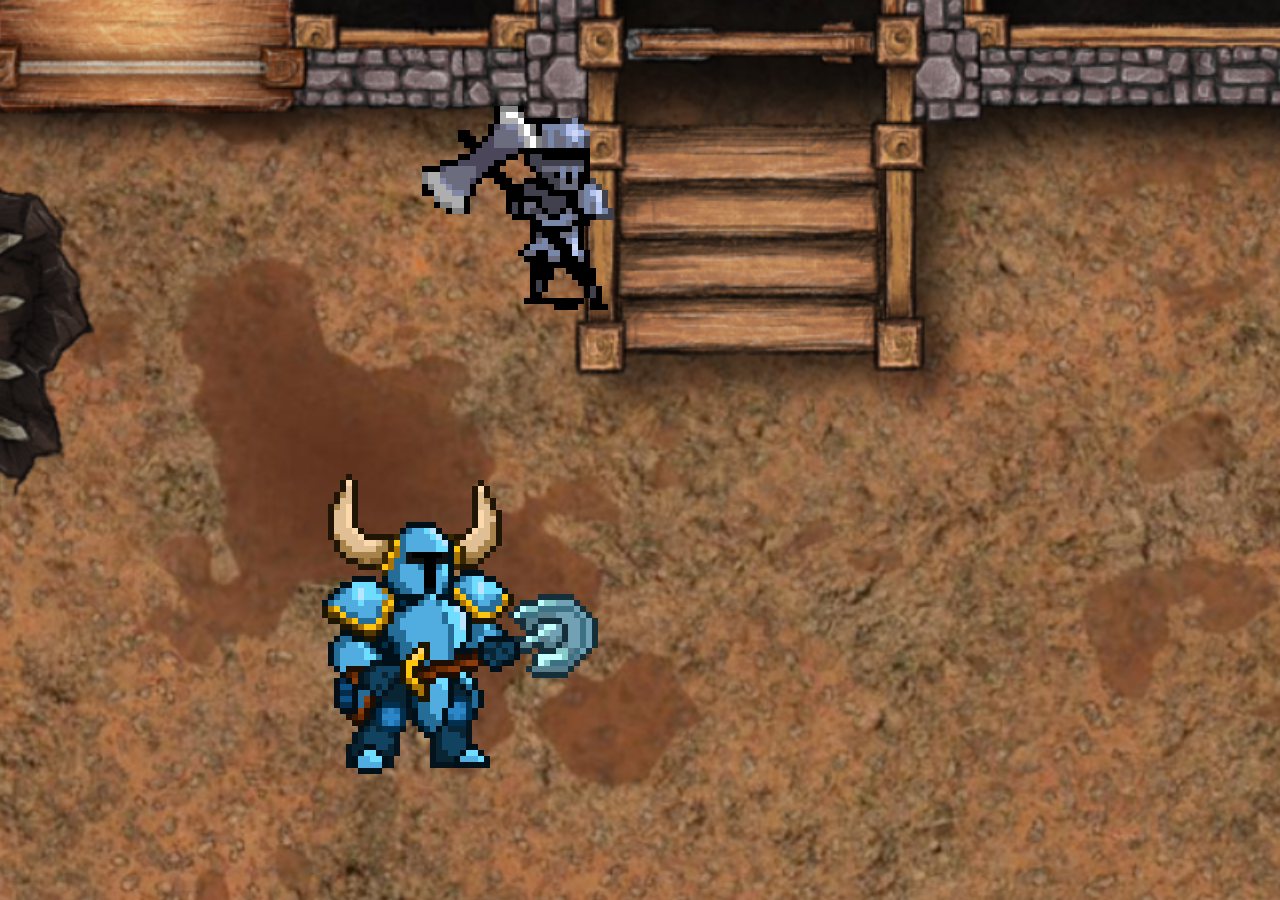
==== Outside.html @ 5df6d277 "first commit" ====
<!doctype html>
<html lang="en">
  <head>
    <meta charset="utf-8">
    <meta name="viewport" content="width=device-width, initial-scale=1">
    <title>Rock paper scis</title>
    <link href="https://cdn.jsdelivr.net/npm/bootstrap@5.2.3/dist/css/bootstrap.min.css" rel="stylesheet" integrity="sha384-rbsA2VBKQhggwzxH7pPCaAqO46MgnOM80zW1RWuH61DGLwZJEdK2Kadq2F9CUG65" crossorigin="anonymous">
    <link rel="stylesheet" href="css/sytle.css">
  </head>
  <body>
    <div class="OutsideBG img-fluid">

        <img class="EasyGurad" src="img/EasyGurad.gif" alt="">
        <img class="Player" src="img/Player.gif" alt="">

    </div>
    

    <script src="https://cdn.jsdelivr.net/npm/bootstrap@5.2.3/dist/js/bootstrap.bundle.min.js" integrity="sha384-kenU1KFdBIe4zVF0s0G1M5b4hcpxyD9F7jL+jjXkk+Q2h455rYXK/7HAuoJl+0I4" crossorigin="anonymous"></script>
  </body>
</html>
---- css/sytle.css ----
.OverviewBG {
background-image: url(../img/Overview.png);
background-size: cover;
background-repeat: no-repeat;
background-position: center;
height: 100vh;
}

.OutsideBG {
    background-image: url(../img/front.png);
    background-size: cover;
    background-repeat: no-repeat;
    background-position: center;
    height: 100vh;
    }

    .HallwayBG {
        background-image: url(../img/hallway.png);
        background-size: cover;
        background-repeat: no-repeat;
        background-position: center;
        height: 100vh;
        }

.OverviewText {
    text-align: center;
    color: rgb(218, 29, 29);
}

.button {
right: 930px;
position: absolute;

--primary-color: #000000;
  --secondary-color: #fff;
  --hover-color: #ff0000;
  --arrow-width: 10px;
  --arrow-stroke: 2px;
  box-sizing: border-box;
  border: 0;
  border-radius: 20px;
  color: var(--secondary-color);
  padding: 1em 1.8em;
  background: var(--primary-color);
  display: flex;
  transition: 0.2s background;
  align-items: center;
  gap: 0.6em;
  font-weight: bold;

}

.button .arrow-wrapper {
    display: flex;
    justify-content: center;
    align-items: center;
  }
  
  .button .arrow {
    margin-top: 1px;
    width: var(--arrow-width);
    background: var(--primary-color);
    height: var(--arrow-stroke);
    position: relative;
    transition: 0.2s;
  }
  
  .button .arrow::before {
    content: "";
    box-sizing: border-box;
    position: absolute;
    border: solid var(--secondary-color);
    border-width: 0 var(--arrow-stroke) var(--arrow-stroke) 0;
    display: inline-block;
    top: -3px;
    right: 3px;
    transition: 0.2s;
    padding: 3px;
    transform: rotate(-45deg);
  }
  
  .button:hover {
    background-color: var(--hover-color);
  }
  
  .button:hover .arrow {
    background: var(--secondary-color);
  }
  
  .button:hover .arrow:before {
    right: 0;
  }

  .Player {
    right: 550px;
    top: 300px;
position: absolute;

  }

  .EasyGurad {
    right: 600px;
    top: 100px;
position: absolute;
  }
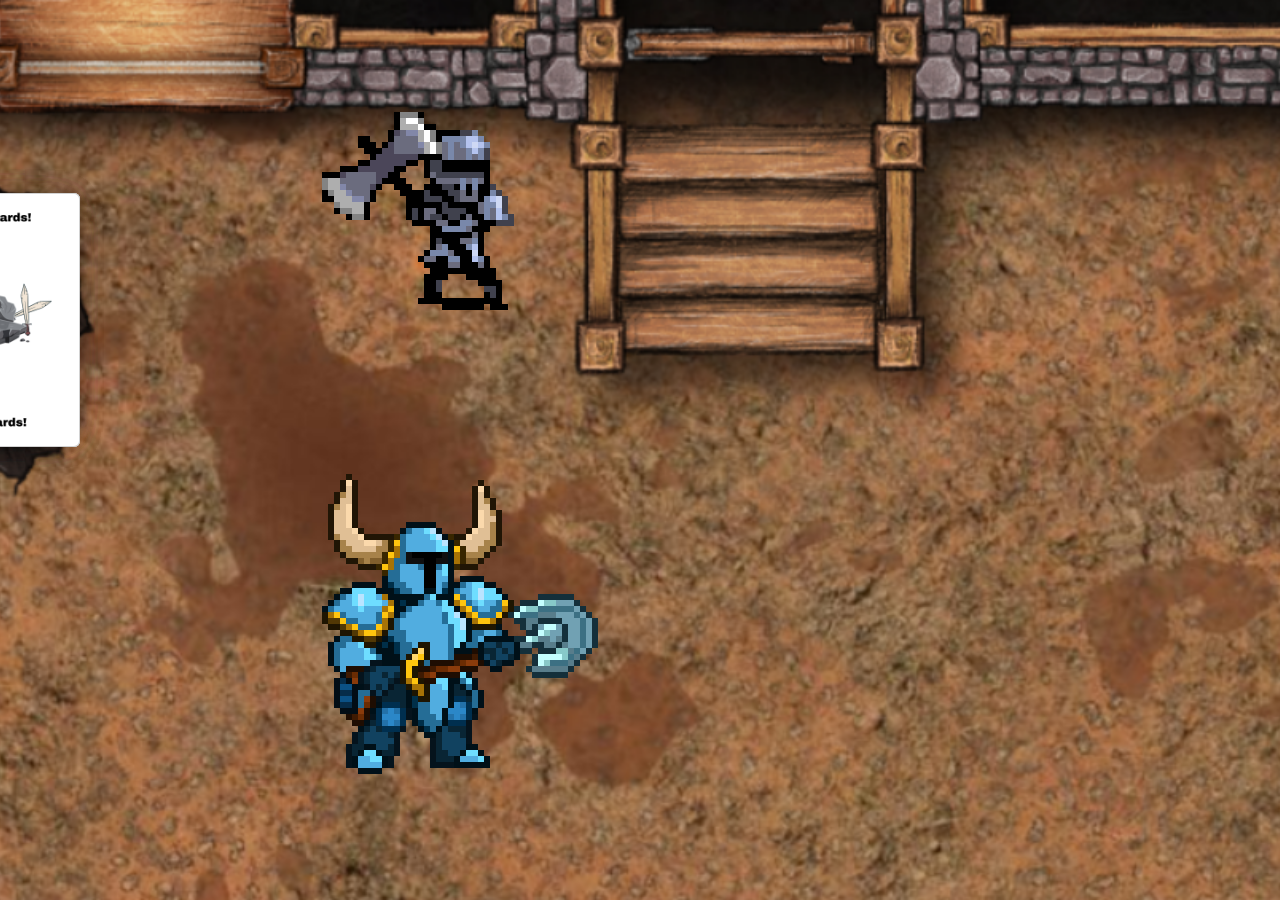
==== commit d0a45d3c: "Done" ====
--- a/Outside.html
+++ b/Outside.html
@@ -13,6 +13,13 @@
         <img class="EasyGurad" src="img/EasyGurad.gif" alt="">
         <img class="Player" src="img/Player.gif" alt="">
 
+        <div class="main">
+          <div class="card" id="c1"></div>
+          <div class="card" id="c2"></div>
+          <div class="card" id="c3"></div>
+          <div class="card" id="c4"></div>
+        </div>
+
     </div>
     
 
--- a/css/sytle.css
+++ b/css/sytle.css
@@ -99,7 +99,88 @@
   }
 
   .EasyGurad {
-    right: 600px;
+    right: 700px;
     top: 100px;
 position: absolute;
   }
+
+
+  .card {
+    width: 190px;
+    height: 254px;
+    background-image: url(../img/Battle\ cards!.png);
+    background-size: cover;
+    background-repeat: no-repeat;
+    background-position: center;
+    position: absolute;
+    transition: .3s ease-in-out;
+    cursor: pointer;
+    box-shadow: 0px 0px 30px -10px rgba(0, 0, 0, 0.3);
+    right: 1200px;
+  }
+  
+  #c1 {
+    background-image: url(../img/Battle\ cards!\ Paper.png);
+    background-size: cover;
+    background-repeat: no-repeat;
+    background-position: center;
+  }
+  
+  #c2 {
+    background-image: url(../img/Battle\ cards!\ Scissor.png.);
+    background-size: cover;
+    background-repeat: no-repeat;
+    background-position: center;
+  }
+  
+  #c3 {
+    background-image: url(../img/Battle\ cards!\ Rock.png);
+    background-size: cover;
+    background-repeat: no-repeat;
+    background-position: center;
+  }
+  
+  #c4 {
+    background-image: url(../img/Battle\ cards!\.png);
+    background-size: cover;
+    background-repeat: no-repeat;
+    background-position: center;
+  }
+  
+  .main:hover #c1 {
+    transform: translateX(-100px) rotate(-40deg);
+  }
+  
+  .main:hover #c2 {
+    transform: translateX(-50px) rotate(-30deg);
+  }
+  
+  .main:hover #c3 {
+    transform: translateX(0) rotate(-20deg);
+  }
+  
+  .main:hover #c4 {
+    transform: translateX(50px) rotate(-10deg);
+  }
+  
+  #c1:hover {
+    transform: translateX(-150px) rotate(0deg) !important;
+  }
+  
+  #c2:hover {
+    transform: translateX(-100px) rotate(0deg) !important;
+  }
+  
+  #c3:hover {
+    transform: translateX(-50px) rotate(0deg) !important;
+  }
+  
+  #c4:hover {
+    transform: translateX(50px) rotate(0deg) !important;
+  }
+  
+  .main {
+    display: grid;
+    height: 50vmax;
+    place-items: center;
+  }
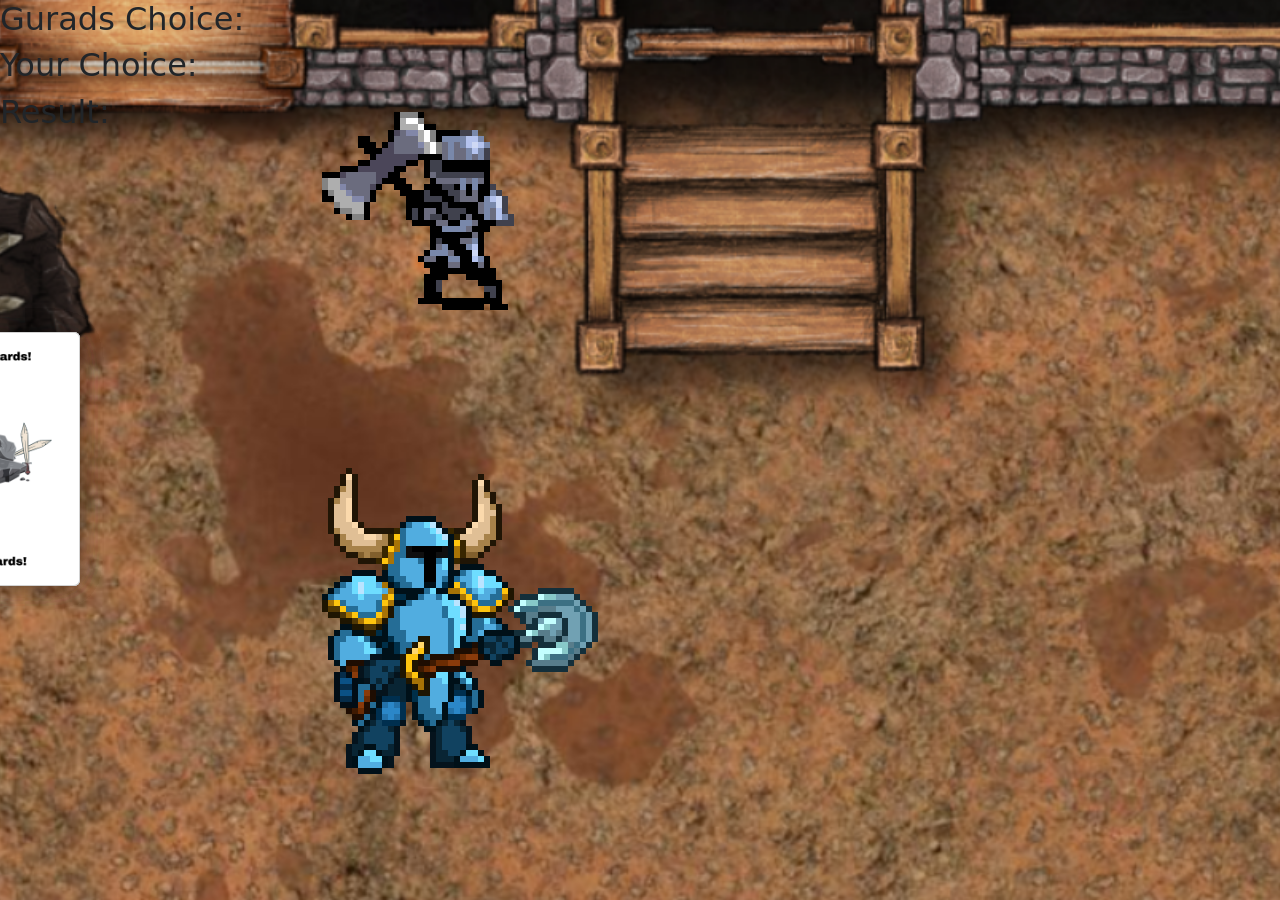
==== commit 18939f18: "For Ms" ====
--- a/Outside.html
+++ b/Outside.html
@@ -13,6 +13,10 @@
         <img class="EasyGurad" src="img/EasyGurad.gif" alt="">
         <img class="Player" src="img/Player.gif" alt="">
 
+        <h2>Gurads Choice:<span id="computer-choice"></span></h2>
+        <h2>Your Choice:<span id="Players-choice"></span></h2>
+        <h2>Result:<span id="Result"></span></h2>
+
         <div class="main">
           <div class="card" id="c1"></div>
           <div class="card" id="c2"></div>
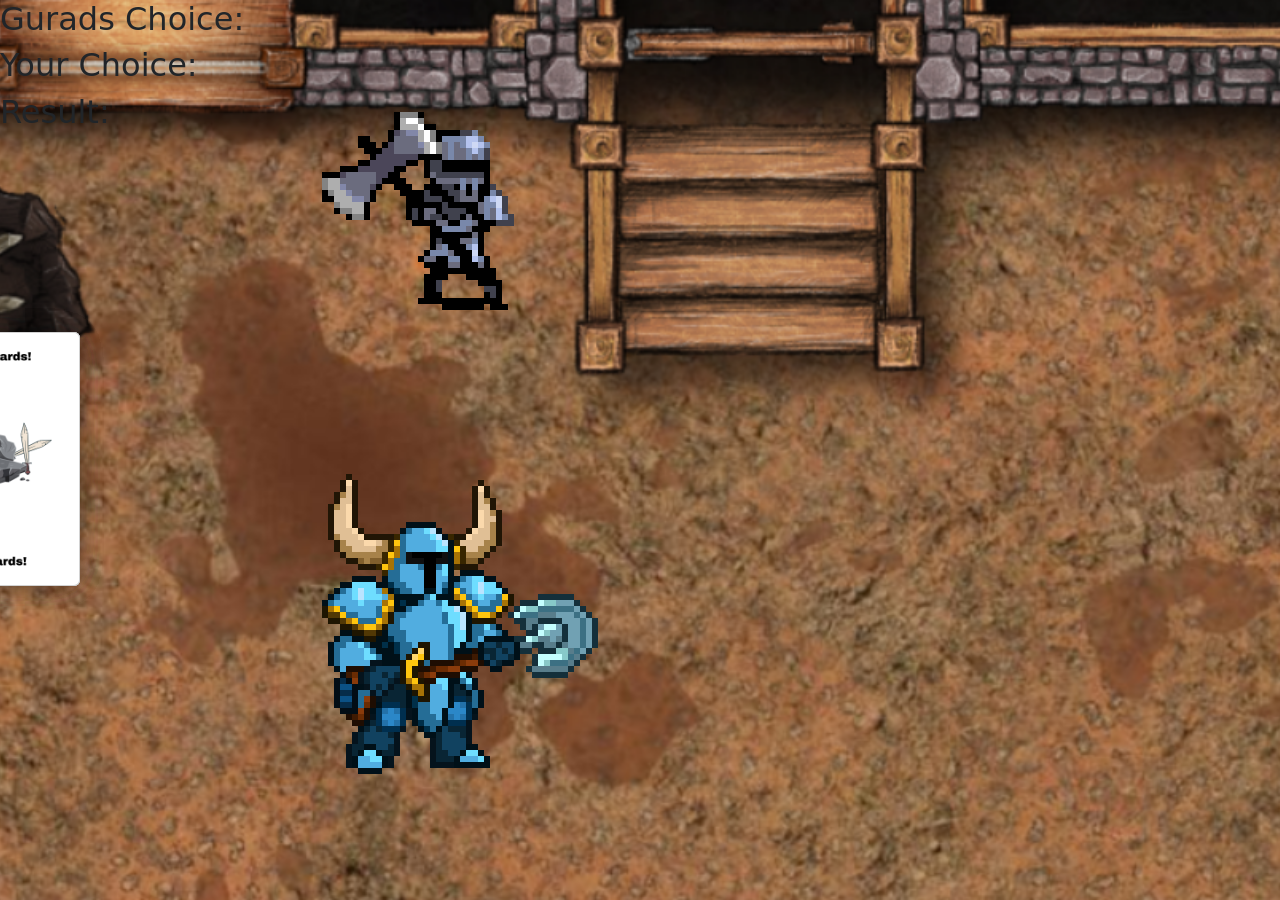
==== commit f3e152f6: "Ms check" ====
--- a/Outside.html
+++ b/Outside.html
@@ -18,15 +18,15 @@
         <h2>Result:<span id="Result"></span></h2>
 
         <div class="main">
-          <div class="card" id="c1"></div>
-          <div class="card" id="c2"></div>
-          <div class="card" id="c3"></div>
-          <div class="card" id="c4"></div>
+          <div class="card" id="rock"></div>
+          <div class="card" id="paper"></div>
+          <div class="card" id="scissor"></div>
+          <div class="card" id="first"></div>
         </div>
 
     </div>
     
-
+    <script src="js/java.js" charset="urf-8"></script>
     <script src="https://cdn.jsdelivr.net/npm/bootstrap@5.2.3/dist/js/bootstrap.bundle.min.js" integrity="sha384-kenU1KFdBIe4zVF0s0G1M5b4hcpxyD9F7jL+jjXkk+Q2h455rYXK/7HAuoJl+0I4" crossorigin="anonymous"></script>
   </body>
 </html>
--- a/css/sytle.css
+++ b/css/sytle.css
@@ -119,63 +119,63 @@
     right: 1200px;
   }
   
-  #c1 {
+  #paper {
     background-image: url(../img/Battle\ cards!\ Paper.png);
     background-size: cover;
     background-repeat: no-repeat;
     background-position: center;
   }
   
-  #c2 {
+  #scissor {
     background-image: url(../img/Battle\ cards!\ Scissor.png.);
     background-size: cover;
     background-repeat: no-repeat;
     background-position: center;
   }
   
-  #c3 {
+  #rock {
     background-image: url(../img/Battle\ cards!\ Rock.png);
     background-size: cover;
     background-repeat: no-repeat;
     background-position: center;
   }
   
-  #c4 {
+  #first {
     background-image: url(../img/Battle\ cards!\.png);
     background-size: cover;
     background-repeat: no-repeat;
     background-position: center;
   }
   
-  .main:hover #c1 {
+  .main:hover #paper {
     transform: translateX(-100px) rotate(-40deg);
   }
   
-  .main:hover #c2 {
+  .main:hover #scissor {
     transform: translateX(-50px) rotate(-30deg);
   }
   
-  .main:hover #c3 {
+  .main:hover #rock{
     transform: translateX(0) rotate(-20deg);
   }
   
-  .main:hover #c4 {
+  .main:hover #first {
     transform: translateX(50px) rotate(-10deg);
   }
   
-  #c1:hover {
+  #paper:hover {
     transform: translateX(-150px) rotate(0deg) !important;
   }
   
-  #c2:hover {
+  #scissor:hover {
     transform: translateX(-100px) rotate(0deg) !important;
   }
   
-  #c3:hover {
+  #rock:hover {
     transform: translateX(-50px) rotate(0deg) !important;
   }
   
-  #c4:hover {
+  #first:hover {
     transform: translateX(50px) rotate(0deg) !important;
   }
   
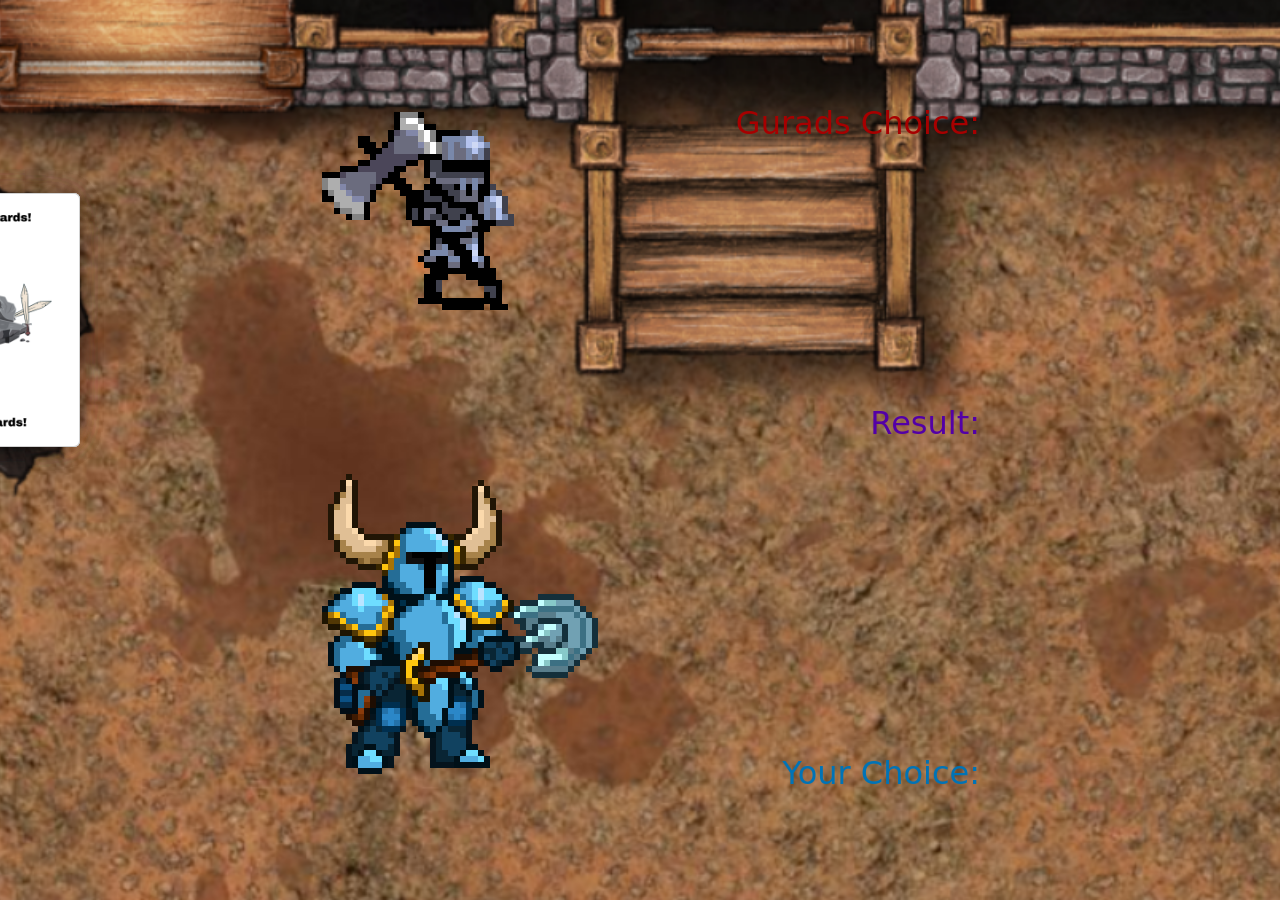
==== commit 03ff17f8: "Finshed" ====
--- a/Outside.html
+++ b/Outside.html
@@ -13,16 +13,16 @@
         <img class="EasyGurad" src="img/EasyGurad.gif" alt="">
         <img class="Player" src="img/Player.gif" alt="">
 
-        <h2>Gurads Choice:<span id="computer-choice"></span></h2>
-        <h2>Your Choice:<span id="Players-choice"></span></h2>
-        <h2>Result:<span id="Result"></span></h2>
-
+        <h2 class="GuardC">Gurads Choice:<span id="computer-choice"></span></h2>
+        <h2 class="PlayerC">Your Choice:<span id="Players-choice"></span></h2>
+        <h2 class="Results">Result:<span id="Result"></span></h2>
+        
         <div class="main">
-          <div class="card" id="rock"></div>
           <div class="card" id="paper"></div>
           <div class="card" id="scissor"></div>
+          <div class="card" id="rock"></div>
           <div class="card" id="first"></div>
-        </div>
+</div>
 
     </div>
     
--- a/css/sytle.css
+++ b/css/sytle.css
@@ -183,4 +183,25 @@
     display: grid;
     height: 50vmax;
     place-items: center;
-  }+  }
+
+  .Results {
+color: rgb(83, 0, 167);
+position: absolute;
+right: 300px;
+bottom: 450px;
+  }
+
+  .GuardC {
+    color: rgb(167, 0, 0);
+    position: absolute;
+    right: 300px;
+    bottom: 750px;
+      }
+
+      .PlayerC {
+        color: rgb(0, 115, 182);
+        position: absolute;
+        right: 300px;
+        bottom: 100px;
+          }
